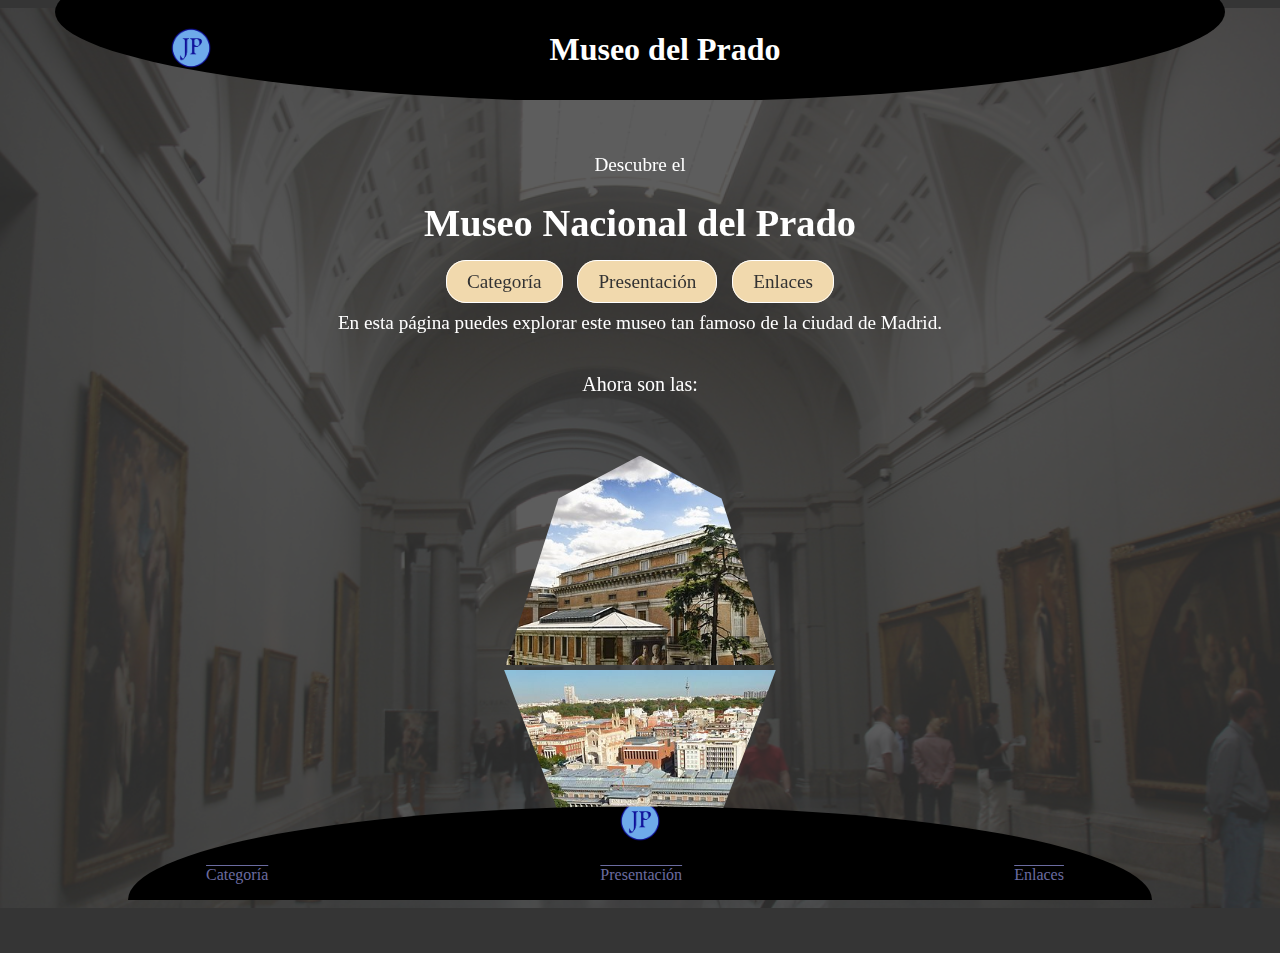
==== src/html/index.html @ 461a7abe "primer commit" ====
<!doctype html>
<html lang="es">

<head>
  <meta charset="utf-8">
  <title>Museo del Prado</title>
  <meta content="width=device-width, initial-scale=1" name="viewport">
  <link rel="icon" type="image/x-icon" href="../assets/favicon.ico">
  <link rel="stylesheet" href="../css/styles.css">
  <link rel="stylesheet" href="../../node_modules/@splidejs/splide/dist/css/splide.min.css">
  <script type="module" src="../js/app.js"></script>
</head>

<body>
  <span id="background"></span>
  <header>
    <picture loading="lazy">
      <source type="image/webp" srcset="../assets/logo.webp">
      <source type="image/jpeg" srcset="../assets/logo.png">
      <img src="../assets/logo.png" height="50" alt="Logo de la aplicación web">
    </picture>
    <h1>Museo del Prado</h1>
    <a href="index.html" id="home"><i class="ri-home-4-line"></i></a>
  </header>
  <div id="content">
    <div id="title">
      <p>Descubre el</p>
      <h1>Museo Nacional del Prado</h1>
    </div>
    <div id="links">
      <a href="categoria.html"><i class="ri-align-justify" loading="lazy"></i> Categoría</a>
      <a href="presentacion.html"><i class="ri-slideshow-line" loading="lazy"></i> Presentación</a>
      <a href="enlaces.html"><i class="ri-links-line" loading="lazy"></i> Enlaces</a>
    </div>
    <div>
      <p>En esta página puedes explorar este museo tan famoso de la ciudad de Madrid.</p>
    </div>
    <div id="hora">
      <p>Ahora son las:</p>
      <p id="hora_input"></p>
    </div>
    <section id="image-carousel" class="splide" aria-label="Beautiful Images">
      <div class="splide__track">
        <ul class="splide__list">
          <li class="splide__slide">
            <img
              srcset="../assets/museo2-640.jpg 640w, ../assets/museo2-800.jpg 800w, ../assets/museo2-1024.jpg 1024w, ../assets/museo2-1280.jpg 1280w"
              sizes="(max-width:1280px) 480px, 800px, 1024px, 1280px" src="../assets/museo2-1280.jpg"
              alt="Imagen de una de las puertas del Museo del Prado" loading="lazy">
          </li>
          <li class="splide__slide">
            <img
              srcset="../assets/museo-640.jpeg 640w, ../assets/museo-800.jpeg 800w, ../assets/museo-1024.jpeg 1024w, ../assets/museo-1280.jpeg 1280w"
              sizes="(max-width:1280px) 480px, 800px, 1024px, 1280px" src="../assets/museo-1024.jpeg"
              alt="Imagen aérea del Museo del Prado" loading="lazy">
          </li>
        </ul>
      </div>
    </section>
  </div>
  <footer>
    <picture loading="lazy">
      <source type="image/webp" srcset="../assets/logo.webp">
      <source type="image/jpeg" srcset="../assets/logo.png">
      <img src="../assets/logo.png" height="50" alt="Logo de la aplicación web">
    </picture>
    <ul id="enlaces">
      <li><a href="categoria.html">Categoría</a></li>
      <li><a href="presentacion.html">Presentación</a></li>
      <li><a href="enlaces.html">Enlaces</a></li>
    </ul>
  </footer>
</body>

</html>
---- src/css/styles.css ----
header {
  display: flex;
  justify-content: space-around;
  align-items: center;
  position: fixed;
  top: 0;
  background-color: black;
  width: 100%;
  text-align: center;
  padding: 10px;
  clip-path: ellipse(45% 90% at 50% 12px);
  z-index: 1;
}

#home:hover {
  animation: rebote 0.5s ease infinite;
}

@keyframes rebote {
  0%, 100% {
    transform: translateY(0);
  }
  50% {
    transform: translateY(-10px);
  }
}

body {
  display: flex;
  flex-direction: column;
  align-items: center;
  height: 100vh;
  color: #ffffff;
  background: #353535;
}

#links a{
  background-color: #f1d9ad;
  border: 1px white solid;
  border-radius: 20px;
  color: #333;
  cursor: pointer;
  padding: 10px 20px;
  text-align: center;
  margin-inline: 5px;
  transition: background-color 0.3s ease;
  text-decoration: none;
}

#links a:hover {
  background-color: #ddd;
}

#background {
  content: "";
  position: fixed;
  width: 100%;
  height: 100vh;
  background-image: url('../assets/background-1024.jpg');
  background-size: cover;
  background-position: center;
  opacity: 0.2;
  z-index: -1;
}

#cropDiv {
  display: flex;
  flex-direction: column;
  align-items: center;
}

#title {
  text-align: center;
}

header a {
  color: white;
  text-decoration: none;
  font-size: 2rem;
}

header a:hover {
  color: aqua;
}

.box-icons {
  color: white;
}

#content {
  display: flex;
  flex-direction: column;
  align-items: center;
  margin-top: 10%;
  margin-inline: 30px;
  padding-bottom: 50px;
  font-size: 1.2rem;
}

.texto {
  margin-inline: 10%;
  text-align: justify;
  font-size: 1.5rem;
}

#inventario {
  margin-inline: 10%;
  font-size: 1.5rem;
  display: flex;
  justify-content: center;
  align-items: center;
}

#iframe {
  display: flex;
  justify-content: center;
  margin-top: 20px;
  margin-bottom: 50px;
}

#indice {
  list-style: none;
  display: flex;
  flex-wrap: wrap;
  justify-content: center;
  margin-bottom: 50px;
  margin-right: 40px;
}

#indice img {
  width: 400px;
  height: 400px;
  object-fit: cover;
}


@media (max-width: 400px) {
  
  #indice p {
    font-size: 1rem;
  }

  #indice img {
    width: 250px;
    height: 250px;
  }
  }

#indice a{
  font-size: 2rem;
  color: white;
  text-decoration: none;
  font-size: 2rem;
}

#indice a:hover {
  color: aqua;
}

#bibliografia {
  list-style-type: none;
  font-size: 1.5rem;
  color: white;
}

#bibliografia a {
  color: white;
  text-decoration: none;
}

#bibliografia a:hover {
  text-decoration: underline;
  color: aqua;
}

footer {
  display: flex;
  flex-direction: column;
  position: fixed;
  font-size: 1rem;
  bottom: 0;
  background-color: black;
  width: 100%;
  text-align: center;
  clip-path: ellipse(40% 90% at 50% 100%);
  z-index: 1;
}

#enlaces {
  display: flex;
  justify-content: space-around;
  list-style-type: none;
  margin-right: 50px;
}

#enlaces a {
  text-decoration: overline;
  color: #6b6ca0;
}

#hora {
  display: flex;
  flex-direction: column;
  font-size: 20px;
  text-align: center;
}

#hora #hora_input {
  margin-top: -10px;
  font-size: 30px;
}


@media (max-width: 950px) {

  #links {
    margin-top: 40px;
    display: flex;
    flex-direction: column;
  }

  #links a {
    font-size: 20px;
    margin-bottom: 20px;
  }

  #content {
    margin-block: 40px;
  }

  #inventario {
    font-size: 15px;
    flex-direction: column;
  }

  .texto {
    font-size: 15px;
    margin-block: 50px;
  }

  iframe { 
    width: max-content;
    height: auto;
    margin-bottom: 100px;
  }
  
}

#image-carousel {
  text-align: center;
  width: 90%;
  margin-inline: -140px;
}

.splide__track {
  clip-path: polygon(50% 0%, 65% 10%, 75% 50%, 60% 100%, 40% 100%, 25% 50%, 35% 10%);
}

@keyframes cloudMove {
  0% {transform: translate(-32px,32px)}
  100% {transform: translate(96px,32px)}
}

@keyframes cloudAppear {
  0% {opacity: 0}
  33.333333% {opacity: 1}
  66.666667% {opacity: 1}
  100% {opacity: 0}
}

.cloud {
  animation: cloudMove 5s linear infinite, cloudAppear 5s linear infinite;
}

.cloud:nth-child(5) {
  animation-delay: 0s;
}

.cloud:nth-child(4) {
  animation-delay: 0.5s;
}

.cloud:nth-child(3) {
  animation-delay: 0.75s;
}

.cloud:nth-child(2) {
  animation-delay: 1s;
}

.cloud:nth-child(1) {
  animation-delay: 1.5s;
}

.card {
  border: black 3px solid;
  border-radius: 15px;
  background-color: #333;
  text-align: center;
  transition: 1s ease-in-out;
}

.card:hover {
  background-color: rgb(57, 57, 95);
}
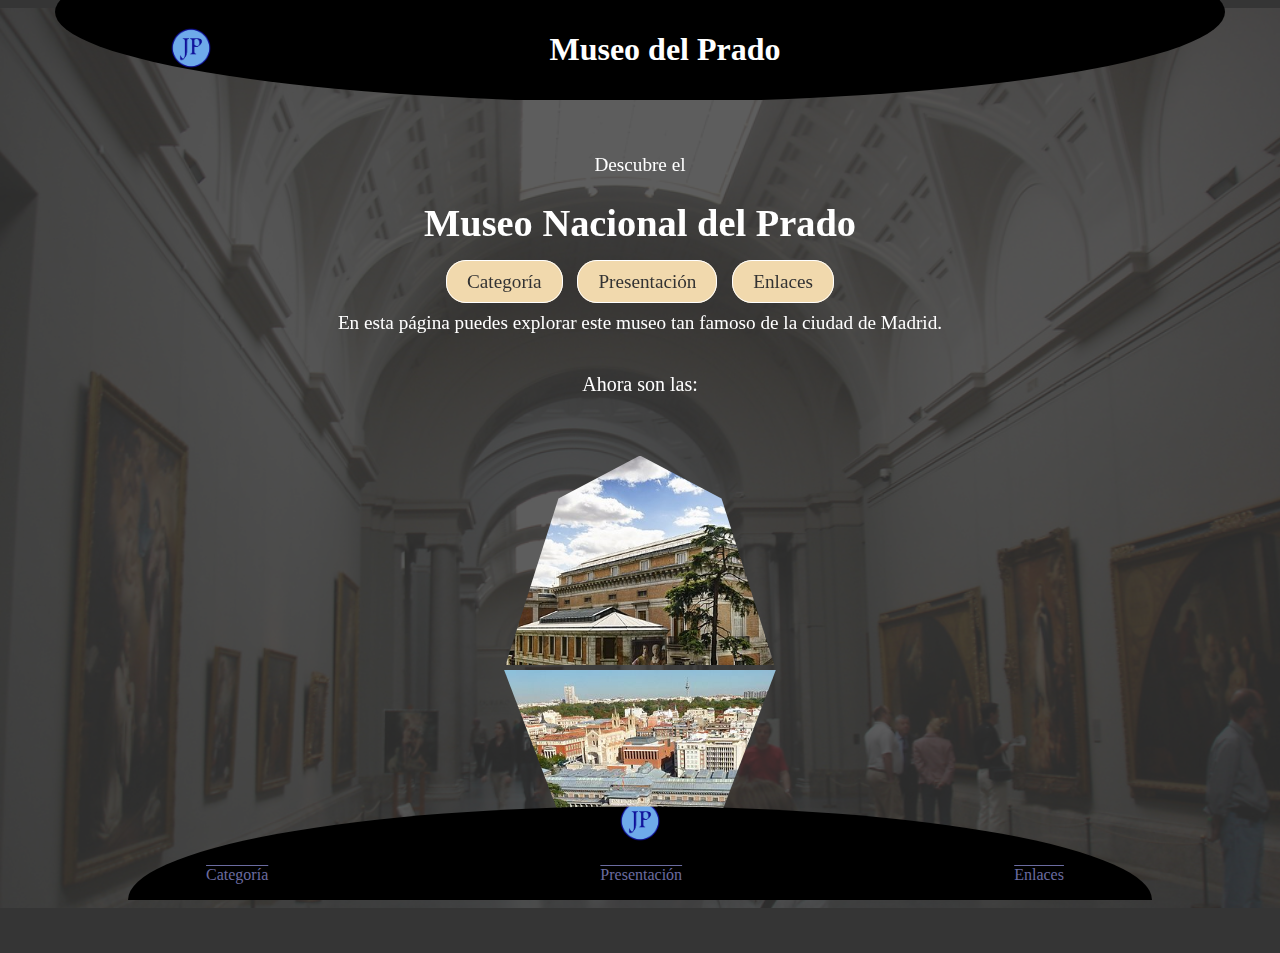
==== commit b0a13c0d: "change async script" ====
--- a/src/html/index.html
+++ b/src/html/index.html
@@ -8,7 +8,7 @@
   <link rel="icon" type="image/x-icon" href="../assets/favicon.ico">
   <link rel="stylesheet" href="../css/styles.css">
   <link rel="stylesheet" href="../../node_modules/@splidejs/splide/dist/css/splide.min.css">
-  <script type="module" src="../js/app.js"></script>
+  <script async type="module" src="../js/app.js"></script>
 </head>
 
 <body>
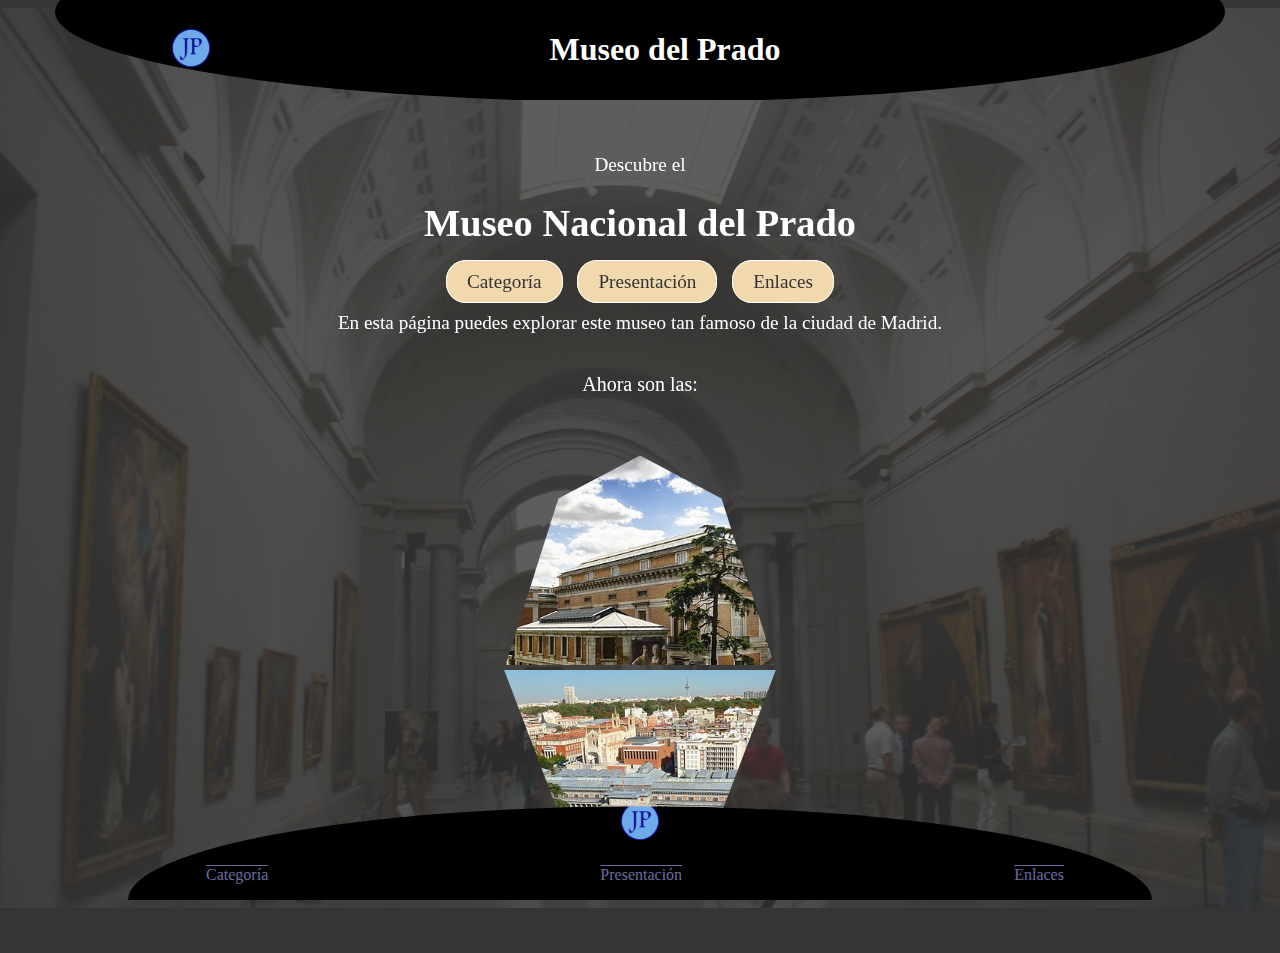
==== commit d6b4251a: "imágenes con formatos de próxima generación" ====
--- a/src/html/index.html
+++ b/src/html/index.html
@@ -50,7 +50,7 @@
           </li>
           <li class="splide__slide">
             <img
-              srcset="../assets/museo-640.jpeg 640w, ../assets/museo-800.jpeg 800w, ../assets/museo-1024.jpeg 1024w, ../assets/museo-1280.jpeg 1280w"
+              srcset="../assets/museo-640.jpeg 640w, ../assets/museo-800.webp 800w, ../assets/museo-1024.jpeg 1024w, ../assets/museo-1280.jpeg 1280w"
               sizes="(max-width:1280px) 480px, 800px, 1024px, 1280px" src="../assets/museo-1024.jpeg"
               alt="Imagen aérea del Museo del Prado" loading="lazy">
           </li>
--- a/src/css/styles.css
+++ b/src/css/styles.css
@@ -14,6 +14,7 @@
 
 #home:hover {
   animation: rebote 0.5s ease infinite;
+  color: aqua;
 }
 
 @keyframes rebote {
@@ -56,19 +57,13 @@
   position: fixed;
   width: 100%;
   height: 100vh;
-  background-image: url('../assets/background-1024.jpg');
+  background-image: url('../assets/background-1024.webp');
   background-size: cover;
   background-position: center;
   opacity: 0.2;
   z-index: -1;
 }
 
-#cropDiv {
-  display: flex;
-  flex-direction: column;
-  align-items: center;
-}
-
 #title {
   text-align: center;
 }
@@ -77,14 +72,6 @@
   color: white;
   text-decoration: none;
   font-size: 2rem;
-}
-
-header a:hover {
-  color: aqua;
-}
-
-.box-icons {
-  color: white;
 }
 
 #content {
@@ -132,7 +119,6 @@
   height: 400px;
   object-fit: cover;
 }
-
 
 @media (max-width: 400px) {
   
@@ -205,11 +191,10 @@
   text-align: center;
 }
 
-#hora #hora_input {
+#hora_input {
   margin-top: -10px;
   font-size: 30px;
 }
-
 
 @media (max-width: 950px) {
 
